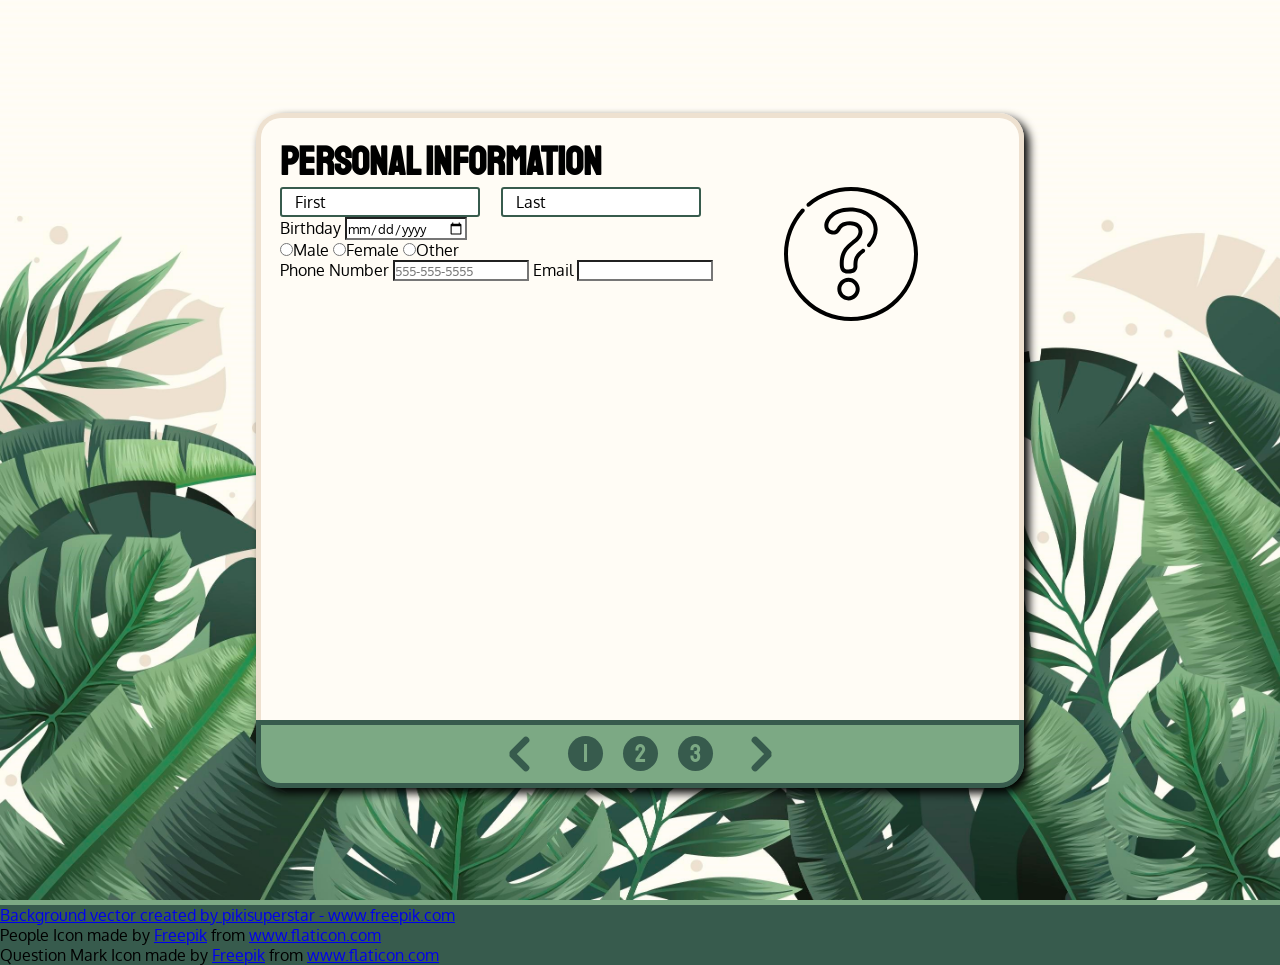
==== index.html @ 253ba391 "Jimmy makes me cry every night" ====
<!DOCTYPE html>
<html lang="en">
    <head>
        <meta charset="UTF-8">
        <meta name="viewport" content="width=device-width, initial-scale=1.0">
        <title>Travel</title>
        <link rel="stylesheet" href="style.css">

        <link rel="preconnect" href="https://fonts.gstatic.com">
        <link href="https://fonts.googleapis.com/css2?family=Staatliches&display=swap" rel="stylesheet">
        <link href="https://fonts.googleapis.com/css2?family=Oxygen&display=swap" rel="stylesheet">
    </head>
    <body>
        <header>
            
        </header>

        <main>
            <article>
                <section class="form">
                    <fieldset class="slide slide1">
                        <legend>Personal Information</legend>
                        <h2>Personal Information</h2>

                        <div class="user-info">
                            <div class="user-info-fillables">
                                <div class="name">
                                    <label for="fname"><input type="text" name="fname" id="fname" class="inputs"><p>First</p></label>
                                    <label for="lname"><input type="text" name="lname" id="lname" class="inputs"><p>Last</p></label>
                                </div>
                                
                                <div class="dob">
                                    <label for="dob">Birthday</label>
                                    <input type="date" name="dob" id="dob">
                                </div>

                                <div class="gender">
                                    <label for="male"><input type="radio" name="gender" id="male">Male</label>
                                    <label for="female"><input type="radio" name="gender" id="female">Female</label>
                                    <label for="other"><input type="radio" name="gender" id="other">Other</label>
                                </div>

                                <div class="contact">
                                    <label for="pnum">Phone Number</label>
                                    <input type="tel" name="pnum" id="pnum" placeholder="555-555-5555">
                                    <label for="email">Email</label>
                                    <input type="email" name="email" id="email">
                                </div>
                            </div>
                            <div class="pi-graphic">
                                <div class="pi-graphic-imgs">
                                    <img src="images/Male-Female.svg" alt="male" class="male">
                                    <img src="images/Male-Female.svg" alt="female" class="female">
                                    <img src="images/question.svg" alt="question" class="other">
                                </div>
                                <div class="pi-graphic-data">
                                    
                                </div>
                            </div>
                        </div>
                    </fieldset>

                    <fieldset class="slide slide2">
                        <legend>Date and City</legend>

                        <h2>Date and City</h2>
                    </fieldset>
                    
                    <fieldset class="slide slide3">
                        <legend>Baggage and Extras</legend>

                        <h2>Baggage and Extras</h2>
                    </fieldset>
                </section>

                <section class="slider-nav">
                    <div class="arrow-left">
                        <div class="arrow arrow-up"></div>
                        <div class="arrow arrow-down"></div>
                    </div>

                    <div class="slider-buttons">
                        <div class="slider-button">
                            <p>1</p>
                        </div>
                        <div class="slider-button">
                            <p>2</p>
                        </div>
                        <div class="slider-button">
                            <p>3</p>
                        </div>
                    </div>

                    <div class="arrow-right">
                        <div class="arrow arrow-up"></div>
                        <div class="arrow arrow-down"></div>
                    </div>
                </section>
            </article>
        </main>

        <footer>
            <div><a href='https://www.freepik.com/vectors/background'>Background vector created by pikisuperstar - www.freepik.com</a></div>
            <div>People Icon made by <a href="https://www.freepik.com" title="Freepik">Freepik</a> from <a href="https://www.flaticon.com/" title="Flaticon">www.flaticon.com</a></div>
            <div>Question Mark Icon made by <a href="https://www.freepik.com" title="Freepik">Freepik</a> from <a href="https://www.flaticon.com/" title="Flaticon">www.flaticon.com</a></div>
        </footer>

        <script src="script.js"></script>
    </body>
</html>
---- style.css ----
*, 
*::before, 
*::after {
    padding: 0;
    margin: 0;
    box-sizing: border-box;
    font-family: 'Oxygen', sans-serif;
}

:root {
    --paste      : #fffcf5;
    --paster     : #eee1d0;
    --light-green: #99c497;
    --green      : #7ca984;
    --dark-green : #375b4d;
    --pink       : #f08b84;
}

fieldset {
    border: none;
}

legend {
    display: none;
}

main {
    background-image: url("images/tropical.jpg");
    min-height: 100vh;
    background-size: cover;
    display: flex;
    justify-content: center;
    align-items: center;
}

article {
    width:  60vw;
    height: 75vh;
    box-shadow: black 5px 5px 10px;
    display: grid;
    grid-template-rows: 90% 10%;
    border-radius: 25px;
}

.form {
    background-color: var(--paste);
    border: solid 5px var(--paster);
    border-bottom: none;
    border-top-left-radius: 25px;
    border-top-right-radius: 25px;
}

.slider-nav {
    display: flex;
    background-color: var(--green);
    border: var(--dark-green) 5px solid;
    border-bottom-left-radius: 25px;
    border-bottom-right-radius: 25px;
    justify-content: center;
    align-items: center;
}

.arrow {
    width: 7px;
    height: 25px;
    background-color: var(--dark-green);
    border-radius: 5px;
}

.arrow-up {
    transform: rotate(45deg);
    margin-bottom: -10px;
}

.arrow-down {
    transform: rotate(-45deg);
    margin-top: -10px;
}

.arrow-left {
    padding: 0 40px;
    transition: padding .5s;
}

.arrow-left:hover {
    padding: 0 50px 0 30px;
}

.arrow-right {
    transform: rotate(180deg);
    padding: 0 40px;
    transition: padding .5s;
}

.arrow-right:hover {
    padding: 0 50px 0 30px;
}

.slider-buttons {
    display: flex;
    gap: 10px;
}

.slider-button {
    display: flex;
    align-items: center;
    justify-content: center;
    width: 45px;
    height: 45px;
}

.slider-button p {
    display: flex;
    align-items: center;
    justify-content: center;
    width: 35px;
    height: 35px;
    background-color: var(--dark-green);
    font-family: 'Staatliches', sans-serif;
    font-size: 25px;
    color: var(--green);
    border-radius: 50%;
    transition: width .5s, height .5s, font-size .5s;
}

.slider-button p:hover {
    width: 45px;
    height: 45px;
    font-size: 30px;
}

.slide {
    width: 100%;
    height: 100%;
    margin-bottom: calc(-75vh * .9 + 3.25vw);
}

.slide h2 {
    font-family: 'Staatliches', sans-serif;
    font-size: 40px;
    color: black;
}

.slide2 {
    display: none;
}

.slide3 {
    display: none;
}

.form {
    padding: 1.5vw;
}

.male {
    object-fit: cover;
    object-position: left;
    width: 9vw;
    height: 25vw;
    display: none;
}

.female {
    object-fit: cover;
    object-position: right;
    width: 10.5vw;
    height: 25vw;
    display: none;
}

.other {
    width: 10.5vw;
}

.user-info {
    display: grid;
    height: calc(100% - 40px);
    grid-template-columns: 70% 30%;
}

.slide1 .name {
    display: flex;
}

.slide1 input {
    background-color: white;
}

.slide1 .name label {
    display: flex;
    align-items: center;
}

.slide1 .name label p {
    margin-left: -190px;
    margin-right: 170px;
    background-color: white;
    transition: transform .5s background .5s;
    padding: 0 5px;
}

.slide1 input[type=text] {
    border: solid 2px var(--dark-green);
    width: 200px;
    height: 30px;
    border-radius: 3px;
    padding: 10px;
}   

footer {
    background-color: var(--dark-green);
    border-top: 5px solid var(--green);
}
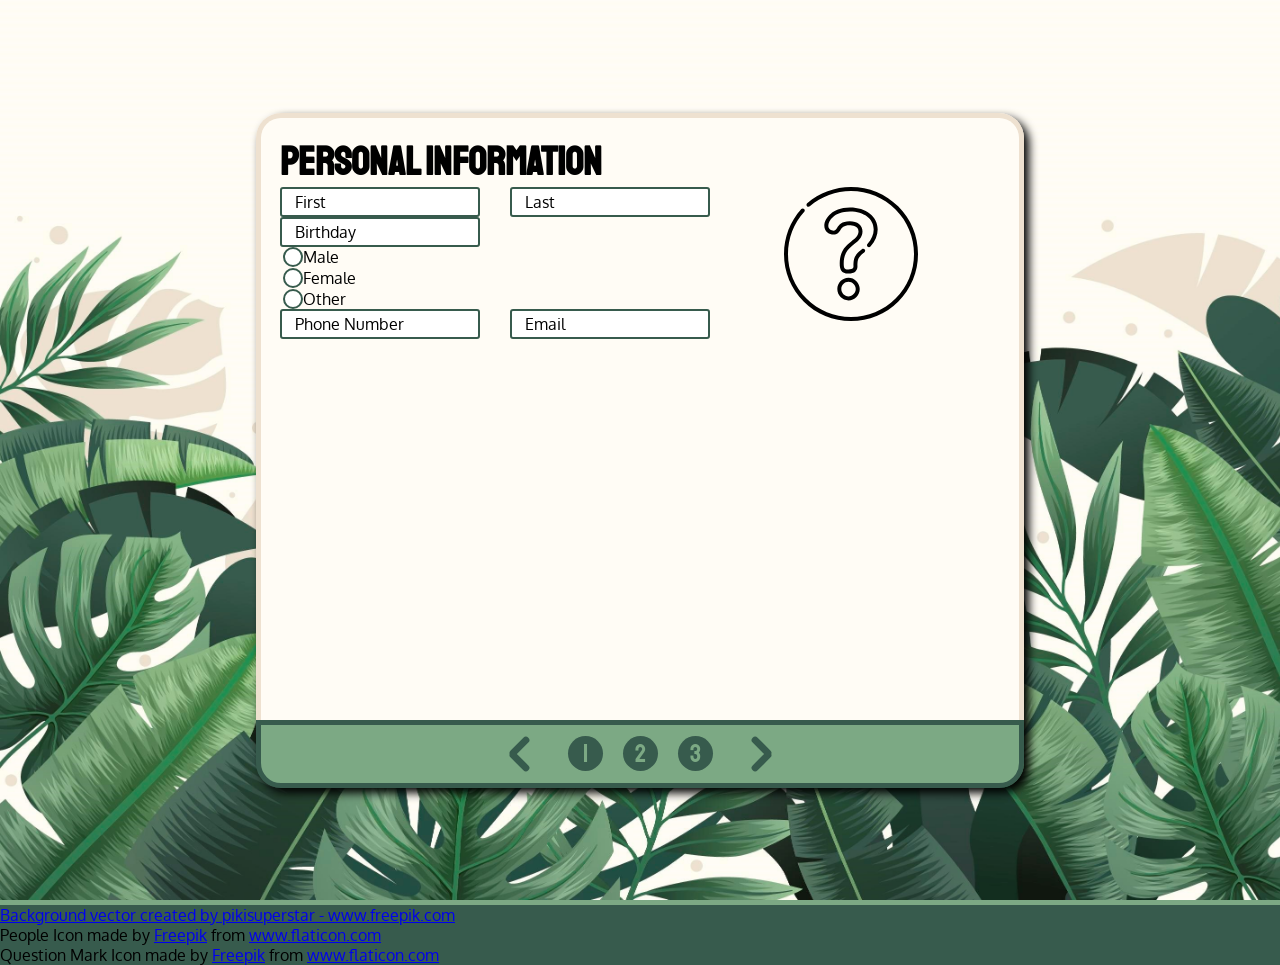
==== commit 18d5f239: "Mr. Peck" ====
--- a/index.html
+++ b/index.html
@@ -25,26 +25,41 @@
                         <div class="user-info">
                             <div class="user-info-fillables">
                                 <div class="name">
-                                    <label for="fname"><input type="text" name="fname" id="fname" class="inputs"><p>First</p></label>
-                                    <label for="lname"><input type="text" name="lname" id="lname" class="inputs"><p>Last</p></label>
+                                    <label for="fname"><input type="text" name="fname" id="fname" class="inputs"><span class="please-work"><p>First</p></span></label>
+                                    <label for="lname"><input type="text" name="lname" id="lname" class="inputs"><span class="please-work"><p>Last</p></span></label>
                                 </div>
                                 
                                 <div class="dob">
-                                    <label for="dob">Birthday</label>
-                                    <input type="date" name="dob" id="dob">
+                                    <label for="dob"><input type="text" name="dob" id="dob" class="inputs"><span class="please-work"><p>Birthday</p></span></label>
                                 </div>
 
                                 <div class="gender">
-                                    <label for="male"><input type="radio" name="gender" id="male">Male</label>
-                                    <label for="female"><input type="radio" name="gender" id="female">Female</label>
-                                    <label for="other"><input type="radio" name="gender" id="other">Other</label>
+                                    <label for="male">
+                                        <input type="radio" name="gender" id="male">
+                                        <div class="radio-button-container">
+                                            <div class="radio-button"></div>
+                                        </div>
+                                        Male
+                                    </label>
+                                    <label for="female">
+                                        <input type="radio" name="gender" id="female">
+                                        <div class="radio-button-container">
+                                            <div class="radio-button"></div>
+                                        </div>
+                                        Female
+                                    </label>
+                                    <label for="other">
+                                        <input type="radio" name="gender" id="other">
+                                        <div class="radio-button-container">
+                                            <div class="radio-button"></div>
+                                        </div>
+                                        Other
+                                    </label>
                                 </div>
 
                                 <div class="contact">
-                                    <label for="pnum">Phone Number</label>
-                                    <input type="tel" name="pnum" id="pnum" placeholder="555-555-5555">
-                                    <label for="email">Email</label>
-                                    <input type="email" name="email" id="email">
+                                    <label for="pnum"><input type="tel" name="pnum" id="pnum" class="inputs"><span class="please-work"><p>Phone Number</p></span></label>
+                                    <label for="email"><input type="email" name="email" id="email" class="inputs"><span class="please-work"><p>Email</p></span></label>
                                 </div>
                             </div>
                             <div class="pi-graphic">
--- a/style.css
+++ b/style.css
@@ -22,6 +22,11 @@
 
 legend {
     display: none;
+}
+
+input[type="radio"] {
+    visibility: hidden;
+    margin-right: -10px;
 }
 
 main {
@@ -179,28 +184,52 @@
     grid-template-columns: 70% 30%;
 }
 
-.slide1 .name {
-    display: flex;
+.slide1 .name, .slide1 .contact {
+    display: flex;
+    gap: 30px;
 }
 
 .slide1 input {
     background-color: white;
 }
 
-.slide1 .name label {
-    display: flex;
-    align-items: center;
-}
-
-.slide1 .name label p {
+.slide1 input[type="text"] {
+    transition: border-color .5s;
+}
+
+.slide1 input[type="text"], 
+.slide1 input[type="email"], 
+.slide1 input[type="tel"],
+.slide1 input[type="date"] {
+    border-color: var(--dark-green);
+    outline: none;
+}
+
+.slide1 input[type="text"]:focus, 
+.slide1 input[type="email"]:focus, 
+.slide1 input[type="tel"]:focus,
+.slide1 input[type="date"]:focus {
+    border-color: var(--pink);
+}
+
+.slide1 label {
+    display: flex;
+    align-items: center;
+}
+
+.please-work {
+    display: flex;
+}
+
+.slide1 label p {
+    display: flex;
     margin-left: -190px;
-    margin-right: 170px;
     background-color: white;
     transition: transform .5s background .5s;
     padding: 0 5px;
 }
 
-.slide1 input[type=text] {
+.slide1 .inputs {
     border: solid 2px var(--dark-green);
     width: 200px;
     height: 30px;
@@ -208,6 +237,45 @@
     padding: 10px;
 }   
 
+.slide1 .radio-button-container {
+    width: 20px;
+    height: 20px;
+    border-radius: 50%;
+    border: solid 2px var(--dark-green);
+    background-color: white;
+    display: flex;
+    justify-content: center;
+    align-items: center;
+    transition: border-color .5s;
+}
+
+.slide1 .radio-button-container:hover {
+    border-color: var(--pink);
+}
+
+.slide1 input[type=radio]:checked ~ .radio-button-container .radio-button {
+    width: 10px;
+    height: 10px;
+}
+
+.slide1 input[type=radio]:checked ~ .radio-button-container {
+    border-color: var(--pink);
+}
+
+.slide1 .radio-button {
+    width: 0px;
+    height: 0px;
+    background-color: var(--pink);
+    border-radius: 50%;
+    transition: width .25s, height .25s;
+}
+
+.gender {
+    display: flex;
+    flex-direction: column;
+    gap: 1px;
+}
+
 footer {
     background-color: var(--dark-green);
     border-top: 5px solid var(--green);
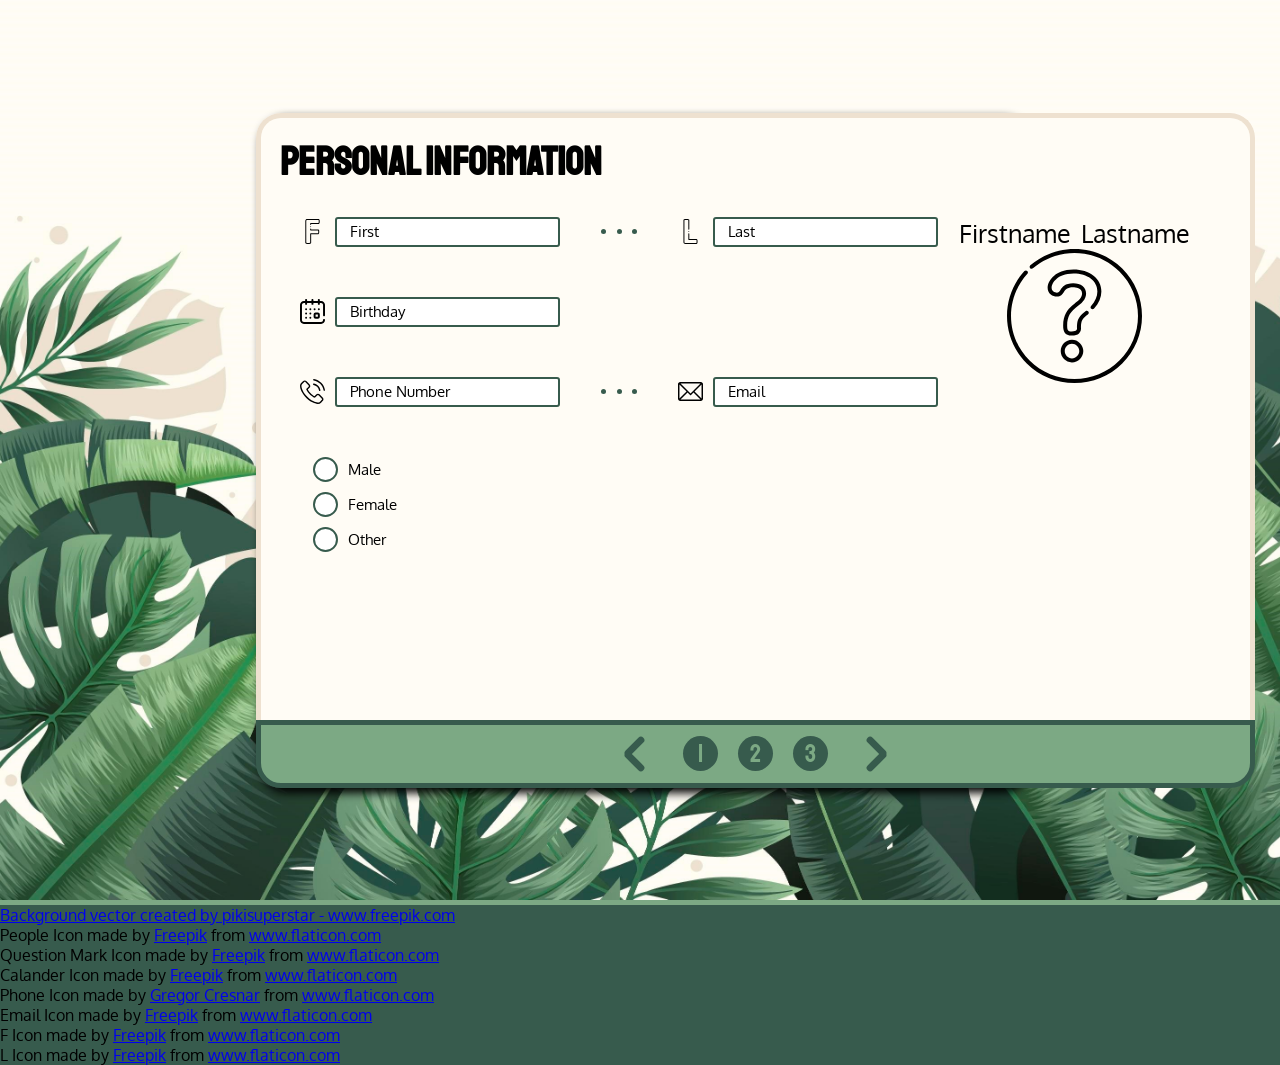
==== commit bada7eab: "Finsihed the first slide" ====
--- a/index.html
+++ b/index.html
@@ -25,12 +25,43 @@
                         <div class="user-info">
                             <div class="user-info-fillables">
                                 <div class="name">
-                                    <label for="fname"><input type="text" name="fname" id="fname" class="inputs"><span class="please-work"><p>First</p></span></label>
-                                    <label for="lname"><input type="text" name="lname" id="lname" class="inputs"><span class="please-work"><p>Last</p></span></label>
+                                    <div class="fname">
+                                        <img src="images/f.svg" alt="F">
+                                        <label for="fname"><input type="text" name="fname" id="fname" class="inputs"><span class="please-work"><p>First</p></span></label>
+                                    </div>
+                                    <div class="dot-container">
+                                        <div class="dot"></div>
+                                        <div class="dot"></div>
+                                        <div class="dot"></div>
+                                    </div>
+                                    <div class="lname">
+                                        <img src="images/l.svg" alt="L">
+                                        <label for="lname"><input type="text" name="lname" id="lname" class="inputs"><span class="please-work"><p>Last</p></span></label>
+                                    </div>
                                 </div>
-                                
+
                                 <div class="dob">
-                                    <label for="dob"><input type="text" name="dob" id="dob" class="inputs"><span class="please-work"><p>Birthday</p></span></label>
+                                    <img src="images/calendar.svg" alt="calander">
+                                    <label for="dob">
+                                        <input type="text" name="dob" id="dob" class="inputs">
+                                        <span class="please-work"><p>Birthday</p></span>
+                                    </label>
+                                </div>
+
+                                <div class="contact">
+                                    <div class="pnum">
+                                        <img src="images/phone-call.svg" alt="phone">
+                                        <label for="pnum"><input type="tel" name="pnum" id="pnum" class="inputs"><span class="please-work"><p>Phone Number</p></span></label>
+                                    </div>
+                                    <div class="dot-container">
+                                        <div class="dot"></div>
+                                        <div class="dot"></div>
+                                        <div class="dot"></div>
+                                    </div>
+                                    <div class="email">
+                                        <img src="images/email.svg" alt="email">
+                                        <label for="email"><input type="email" name="email" id="email" class="inputs"><span class="please-work"><p>Email</p></span></label>
+                                    </div>
                                 </div>
 
                                 <div class="gender">
@@ -56,20 +87,16 @@
                                         Other
                                     </label>
                                 </div>
-
-                                <div class="contact">
-                                    <label for="pnum"><input type="tel" name="pnum" id="pnum" class="inputs"><span class="please-work"><p>Phone Number</p></span></label>
-                                    <label for="email"><input type="email" name="email" id="email" class="inputs"><span class="please-work"><p>Email</p></span></label>
-                                </div>
                             </div>
                             <div class="pi-graphic">
+                                <div class="pi-graphic-data">
+                                    <p id="pi-graphic-fname">Firstname</p>
+                                    <p id="pi-graphic-lname">Lastname</p>
+                                </div>
                                 <div class="pi-graphic-imgs">
-                                    <img src="images/Male-Female.svg" alt="male" class="male">
-                                    <img src="images/Male-Female.svg" alt="female" class="female">
-                                    <img src="images/question.svg" alt="question" class="other">
-                                </div>
-                                <div class="pi-graphic-data">
-                                    
+                                    <img src="images/Male-Female.svg" alt="male" class="male" id="imgMale">
+                                    <img src="images/Male-Female.svg" alt="female" class="female" id="imgFemale">
+                                    <img src="images/question.svg" alt="question" class="other" id="imgOther">
                                 </div>
                             </div>
                         </div>
@@ -118,6 +145,11 @@
             <div><a href='https://www.freepik.com/vectors/background'>Background vector created by pikisuperstar - www.freepik.com</a></div>
             <div>People Icon made by <a href="https://www.freepik.com" title="Freepik">Freepik</a> from <a href="https://www.flaticon.com/" title="Flaticon">www.flaticon.com</a></div>
             <div>Question Mark Icon made by <a href="https://www.freepik.com" title="Freepik">Freepik</a> from <a href="https://www.flaticon.com/" title="Flaticon">www.flaticon.com</a></div>
+            <div>Calander Icon made by <a href="https://www.freepik.com" title="Freepik">Freepik</a> from <a href="https://www.flaticon.com/" title="Flaticon">www.flaticon.com</a></div>
+            <div>Phone Icon made by <a href="https://www.flaticon.com/authors/gregor-cresnar" title="Gregor Cresnar">Gregor Cresnar</a> from <a href="https://www.flaticon.com/" title="Flaticon">www.flaticon.com</a></div>
+            <div>Email Icon made by <a href="https://www.freepik.com" title="Freepik">Freepik</a> from <a href="https://www.flaticon.com/" title="Flaticon">www.flaticon.com</a></div>
+            <div>F Icon made by <a href="https://www.freepik.com" title="Freepik">Freepik</a> from <a href="https://www.flaticon.com/" title="Flaticon">www.flaticon.com</a></div>
+            <div>L Icon made by <a href="https://www.freepik.com" title="Freepik">Freepik</a> from <a href="https://www.flaticon.com/" title="Flaticon">www.flaticon.com</a></div>
         </footer>
 
         <script src="script.js"></script>
--- a/style.css
+++ b/style.css
@@ -191,6 +191,7 @@
 
 .slide1 input {
     background-color: white;
+    font-size: 15px;
 }
 
 .slide1 input[type="text"] {
@@ -223,23 +224,24 @@
 
 .slide1 label p {
     display: flex;
-    margin-left: -190px;
+    margin-left: -215px;
     background-color: white;
     transition: transform .5s background .5s;
     padding: 0 5px;
+    font-size: 15px;
 }
 
 .slide1 .inputs {
     border: solid 2px var(--dark-green);
-    width: 200px;
+    width: 225px;
     height: 30px;
     border-radius: 3px;
     padding: 10px;
 }   
 
 .slide1 .radio-button-container {
-    width: 20px;
-    height: 20px;
+    width: 25px;
+    height: 25px;
     border-radius: 50%;
     border: solid 2px var(--dark-green);
     background-color: white;
@@ -254,8 +256,8 @@
 }
 
 .slide1 input[type=radio]:checked ~ .radio-button-container .radio-button {
-    width: 10px;
-    height: 10px;
+    width: 15px;
+    height: 15px;
 }
 
 .slide1 input[type=radio]:checked ~ .radio-button-container {
@@ -273,8 +275,74 @@
 .gender {
     display: flex;
     flex-direction: column;
-    gap: 1px;
-}
+    gap: 10px;
+}
+
+.gender label {
+    display: flex;
+    gap: 10px;
+    font-size: 15px;
+}
+
+.user-info {
+    padding: 30px 20px;
+}
+
+.user-info-fillables {
+    display: flex;
+    flex-direction: column;
+    gap: 50px;
+}
+
+.dot-container {
+    width: 100px;
+    height: 30px;
+    display: flex;
+    justify-content: space-evenly;
+    align-items: center;
+}
+
+.dot {
+    width: 5px;
+    height: 5px;
+    border-radius: 50%;
+    background-color: var(--dark-green);
+}
+
+.dot {
+    width: 5px;
+    height: 5px;
+    border-radius: 50%;
+}
+
+.dob, .pnum, .email, .fname, .lname {
+    display: flex;
+    gap: 10px;
+    align-items: center;
+}
+
+.dob img, .pnum img, .email img, .fname img, .lname img {
+    width: 25px;
+    height: 25px;
+}
+
+.name input {
+    width: 400px;
+}
+
+.pi-graphic-imgs {
+    display: flex;
+    justify-content: center;
+    align-items: center;
+}
+
+.pi-graphic-data {
+    display: flex;
+    justify-content: center;
+    gap: 10px;
+    font-size: 25px;
+}
+
 
 footer {
     background-color: var(--dark-green);
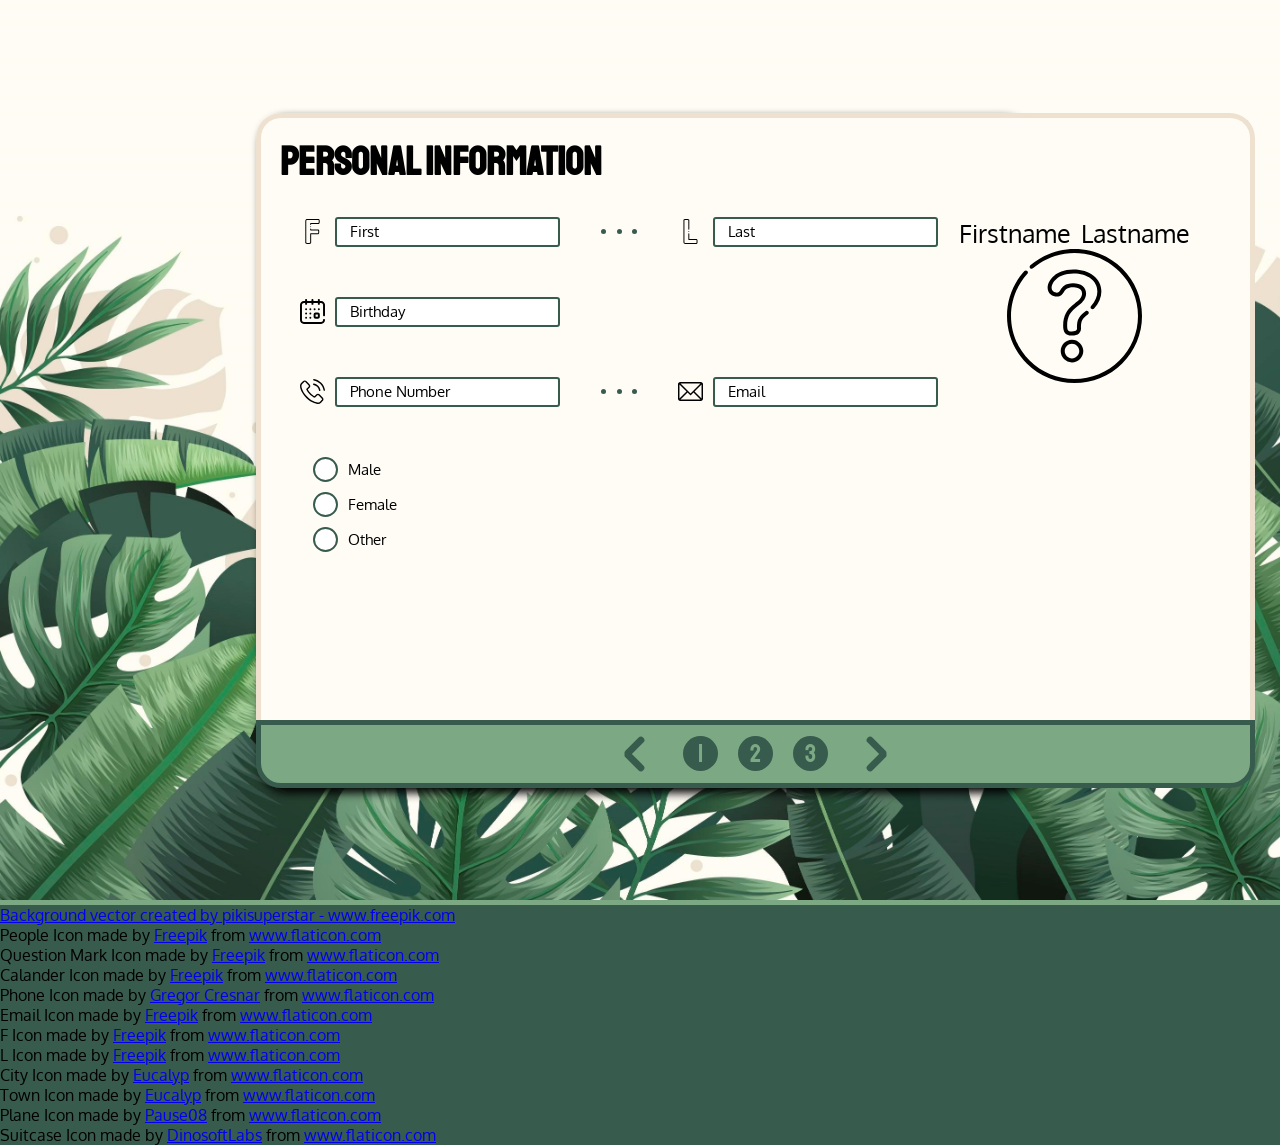
==== commit 6c704856: "Need to save this quick before my internet shuts off again" ====
--- a/index.html
+++ b/index.html
@@ -106,17 +106,120 @@
                         <legend>Date and City</legend>
 
                         <h2>Date and City</h2>
+
+                        <div class="date-and-city">
+                            <div class="date-and-city-info">
+                                <div class="leaving">
+                                    <label for="city-leaving">
+                                        <input type="text" name="city-leaving" id="city-leaving" class="inputs">
+                                        <span class="please-work"><p>City Leaving</p></span>
+                                    </label>
+                                    <label for="date-leaving">
+                                        <input type="text" name="date-leaving" id="date-leaving" class="inputs">
+                                        <span class="please-work"><p>Date Leaving</p></span>
+                                    </label>
+                                </div>
+                                <div class="dot-container">
+                                    <div class="dot"></div>
+                                    <div class="dot"></div>
+                                    <div class="dot"></div>
+                                </div>
+                                <div class="returning">
+                                    <label for="city-going">
+                                        <input type="text" name="city-going" id="city-going" class="inputs">
+                                        <span class="please-work"><p>City Going</p></span>
+                                    </label>
+                                    <label for="date-returning">
+                                        <input type="text" name="date-returning" id="date-returning" class="inputs">
+                                        <span class="please-work"><p>Date Returning</p></span>
+                                    </label>
+                                </div>
+                            </div>
+                            <div class="date-and-city-graphic">
+                                <img src="images/buildings.svg" alt="City">
+                                <img src="images/airplane.svg" alt="plane">
+                                <img src="images/town.svg" alt="town">
+                            </div>
+                        </div>
+                        
                     </fieldset>
                     
                     <fieldset class="slide slide3">
-                        <legend>Baggage and Extras</legend>
-
-                        <h2>Baggage and Extras</h2>
+                        <legend>Baggage, Food, and Extras</legend>
+
+                        <h2>Baggage, Food, and Extras</h2>
+
+                        <div class="baggage-and-extras">
+                            <div class="side">
+                                <div class="baggage">
+                                    <p>Amount of Bags +20$: </p>
+                                    <div class="number-input">
+                                        <div class="updown down" id="down">-</div>
+                                        <input type="number" name="baggage" id="baggage" value="0">
+                                        <div class="updown up" id="up">+</div>
+                                    </div>
+                                </div>
+                                <div class="hehe">
+                                    <div class="food">
+                                        <label for="chicken">
+                                            <input type="radio" name="food" id="chicken">
+                                            <div class="radio-button-container">
+                                                <div class="radio-button"></div>
+                                            </div>
+                                            Chicken
+                                        </label>
+                                        <label for="fish">
+                                            <input type="radio" name="food" id="fish">
+                                            <div class="radio-button-container">
+                                                <div class="radio-button"></div>
+                                            </div>
+                                            Fish
+                                        </label>
+                                        <label for="vegetarian">
+                                            <input type="radio" name="food" id="vegetarian">
+                                            <div class="radio-button-container">
+                                                <div class="radio-button"></div>
+                                            </div>
+                                            Vegetarian
+                                        </label>
+                                    </div>
+                                    <div class="extras">
+                                        <label for="exLegroom">
+                                            <input type="checkbox" name="exLegroom" id="exLegroom">
+                                            <div class="check">
+                                                <div class="short"></div>
+                                                <div class="long"></div>
+                                            </div>
+                                            Extra Legroom +10$
+                                        </label>
+                                        <label for="window-seat">
+                                            <input type="checkbox" name="window-seat" id="window-seat">
+                                            <div class="check">
+                                                <div class="short"></div>
+                                                <div class="long"></div>
+                                            </div>
+                                            Window Seat +10$
+                                        </label>
+                                        <label for="headphones">
+                                            <input type="checkbox" name="headphones" id="headphones">
+                                            <div class="check">
+                                                <div class="short"></div>
+                                                <div class="long"></div>
+                                            </div>
+                                            Headphones +10$
+                                        </label>
+                                    </div>
+                                </div>
+                            </div>
+                            <div class="not-side">
+                                <p>Append</p>
+                            </div>
+                        </div>
                     </fieldset>
                 </section>
 
                 <section class="slider-nav">
-                    <div class="arrow-left">
+                    <div class="arrow-left" id="arrow-left">
                         <div class="arrow arrow-up"></div>
                         <div class="arrow arrow-down"></div>
                     </div>
@@ -133,7 +236,7 @@
                         </div>
                     </div>
 
-                    <div class="arrow-right">
+                    <div class="arrow-right" id="arrow-right">
                         <div class="arrow arrow-up"></div>
                         <div class="arrow arrow-down"></div>
                     </div>
@@ -150,6 +253,10 @@
             <div>Email Icon made by <a href="https://www.freepik.com" title="Freepik">Freepik</a> from <a href="https://www.flaticon.com/" title="Flaticon">www.flaticon.com</a></div>
             <div>F Icon made by <a href="https://www.freepik.com" title="Freepik">Freepik</a> from <a href="https://www.flaticon.com/" title="Flaticon">www.flaticon.com</a></div>
             <div>L Icon made by <a href="https://www.freepik.com" title="Freepik">Freepik</a> from <a href="https://www.flaticon.com/" title="Flaticon">www.flaticon.com</a></div>
+            <div>City Icon made by <a href="https://www.flaticon.com/authors/eucalyp" title="Eucalyp">Eucalyp</a> from <a href="https://www.flaticon.com/" title="Flaticon">www.flaticon.com</a></div>
+            <div>Town Icon made by <a href="https://www.flaticon.com/authors/eucalyp" title="Eucalyp">Eucalyp</a> from <a href="https://www.flaticon.com/" title="Flaticon">www.flaticon.com</a></div>
+            <div>Plane Icon made by <a href="https://www.flaticon.com/authors/pause08" title="Pause08">Pause08</a> from <a href="https://www.flaticon.com/" title="Flaticon">www.flaticon.com</a></div>
+            <div>Suitcase Icon made by <a href="https://www.flaticon.com/authors/dinosoftlabs" title="DinosoftLabs">DinosoftLabs</a> from <a href="https://www.flaticon.com/" title="Flaticon">www.flaticon.com</a></div>
         </footer>
 
         <script src="script.js"></script>
--- a/style.css
+++ b/style.css
@@ -24,7 +24,7 @@
     display: none;
 }
 
-input[type="radio"] {
+input[type="radio"], input[type="checkbox"] {
     visibility: hidden;
     margin-right: -10px;
 }
@@ -146,14 +146,6 @@
     color: black;
 }
 
-.slide2 {
-    display: none;
-}
-
-.slide3 {
-    display: none;
-}
-
 .form {
     padding: 1.5vw;
 }
@@ -184,36 +176,36 @@
     grid-template-columns: 70% 30%;
 }
 
-.slide1 .name, .slide1 .contact {
+.name, .slide1 .contact {
     display: flex;
     gap: 30px;
 }
 
-.slide1 input {
+input {
     background-color: white;
     font-size: 15px;
 }
 
-.slide1 input[type="text"] {
+input[type="text"] {
     transition: border-color .5s;
 }
 
-.slide1 input[type="text"], 
-.slide1 input[type="email"], 
-.slide1 input[type="tel"],
-.slide1 input[type="date"] {
+input[type="text"], 
+input[type="email"], 
+input[type="tel"],
+input[type="date"] {
     border-color: var(--dark-green);
     outline: none;
 }
 
-.slide1 input[type="text"]:focus, 
-.slide1 input[type="email"]:focus, 
-.slide1 input[type="tel"]:focus,
-.slide1 input[type="date"]:focus {
-    border-color: var(--pink);
-}
-
-.slide1 label {
+input[type="text"]:focus, 
+input[type="email"]:focus, 
+input[type="tel"]:focus,
+input[type="date"]:focus {
+    border-color: var(--pink);
+}
+
+label {
     display: flex;
     align-items: center;
 }
@@ -222,7 +214,7 @@
     display: flex;
 }
 
-.slide1 label p {
+label p {
     display: flex;
     margin-left: -215px;
     background-color: white;
@@ -239,7 +231,15 @@
     padding: 10px;
 }   
 
-.slide1 .radio-button-container {
+.slide2 .inputs {
+    border: solid 2px var(--dark-green);
+    width: 225px;
+    height: 30px;
+    border-radius: 3px;
+    padding: 10px;
+}   
+
+.radio-button-container {
     width: 25px;
     height: 25px;
     border-radius: 50%;
@@ -251,20 +251,20 @@
     transition: border-color .5s;
 }
 
-.slide1 .radio-button-container:hover {
-    border-color: var(--pink);
-}
-
-.slide1 input[type=radio]:checked ~ .radio-button-container .radio-button {
+.radio-button-container:hover {
+    border-color: var(--pink);
+}
+
+input[type=radio]:checked ~ .radio-button-container .radio-button {
     width: 15px;
     height: 15px;
 }
 
-.slide1 input[type=radio]:checked ~ .radio-button-container {
-    border-color: var(--pink);
-}
-
-.slide1 .radio-button {
+input[type=radio]:checked ~ .radio-button-container {
+    border-color: var(--pink);
+}
+
+.radio-button {
     width: 0px;
     height: 0px;
     background-color: var(--pink);
@@ -343,6 +343,166 @@
     font-size: 25px;
 }
 
+.slide2 {
+    height: 100%;
+    display: grid;
+    grid-template-rows: 100px 200px;
+}
+
+.date-and-city {
+    padding: 30px 20px;
+}
+
+.date-and-city-graphic {
+    display: flex;
+    justify-content: space-between;
+}
+
+.date-and-city-graphic img {
+    width: 200px;
+    height: 200px;
+}
+
+.date-and-city-graphic img:nth-of-type(2) {
+    width: 150px;
+    height: 150px;
+    transform: rotate(-15deg);
+}
+
+.date-and-city-info {
+    height: 250px;
+    display: flex;
+    justify-content: space-evenly;
+    align-items: center;
+}
+
+.returning, .leaving {
+    display: flex;
+    flex-direction: column;
+    gap: 20px;
+}
+
+input[type="number"]::-webkit-inner-spin-button,
+input[type="number"]::-webkit-outer-spin-button {
+    appearance: none;
+    -webkit-appearance: none;
+}
+
+.radio-button-container:hover {
+    border-color: var(--pink);
+}
+
+input[type="checkbox"]:checked ~ .check * {
+    opacity: 1;
+}
+
+input[type="checkbox"]:checked ~ .check {
+    border-color: var(--pink);
+}
+
+input[type="checkbox"]:hover ~ .check {
+    border-color: var(--pink);
+}
+
+.check {
+    width: 25px;
+    height: 25px;
+    background-color: white;
+    border: solid var(--dark-green) 2px;
+    transition: border-color .25s;
+    display: flex;
+    justify-content: center;
+    align-items: center;
+}
+
+.short {
+    width: 5px;
+    height: 8px;
+    background-color: var(--pink);
+    opacity: 0;
+    transition: opacity .25s;
+    transform: rotate(-45deg) translate(-2px, 0);
+    margin-left: -2px;
+    border-radius: 2.5px;
+}
+
+.long {
+    width: 5px;
+    height: 17px;
+    background-color: var(--pink);
+    opacity: 0;
+    transition: opacity .25s;
+    transform: rotate(45deg);
+    border-radius: 2.5px;
+}
+
+.number-input, .baggage {
+    display: flex;
+    align-items: center;
+}
+
+.baggage {
+    display: flex;
+    gap: 20px;
+}
+
+.updown {
+    width: 25px;
+    height: 25px;
+    display: flex;
+    justify-content: center;
+    align-items: center;
+    background-color: white;
+    border: var(--dark-green) solid 2px;
+    user-select: none;
+}
+
+.up {
+    border-left: none;
+}
+
+.up:active {
+    border-color: var(--pink);
+    color: var(--pink);
+}
+
+.down {
+    border-right: none;
+}
+
+.down:active {
+    border-color: var(--pink);
+    color: var(--pink);
+}
+
+input[type="number"] {
+    width: 100px;
+    text-align: center;
+    outline: none;
+    height: 25px;
+}
+
+.food, .extras {
+    display: flex;
+    flex-direction: column;
+    gap: 10px;
+}
+
+.hehe {
+    display: flex;
+    gap: 40px;
+}
+
+.hehe label {
+    display: flex;
+    gap: 10px;
+}
+
+.side {
+    display: flex;
+    flex-direction: column;
+    gap: 20px;
+}
 
 footer {
     background-color: var(--dark-green);
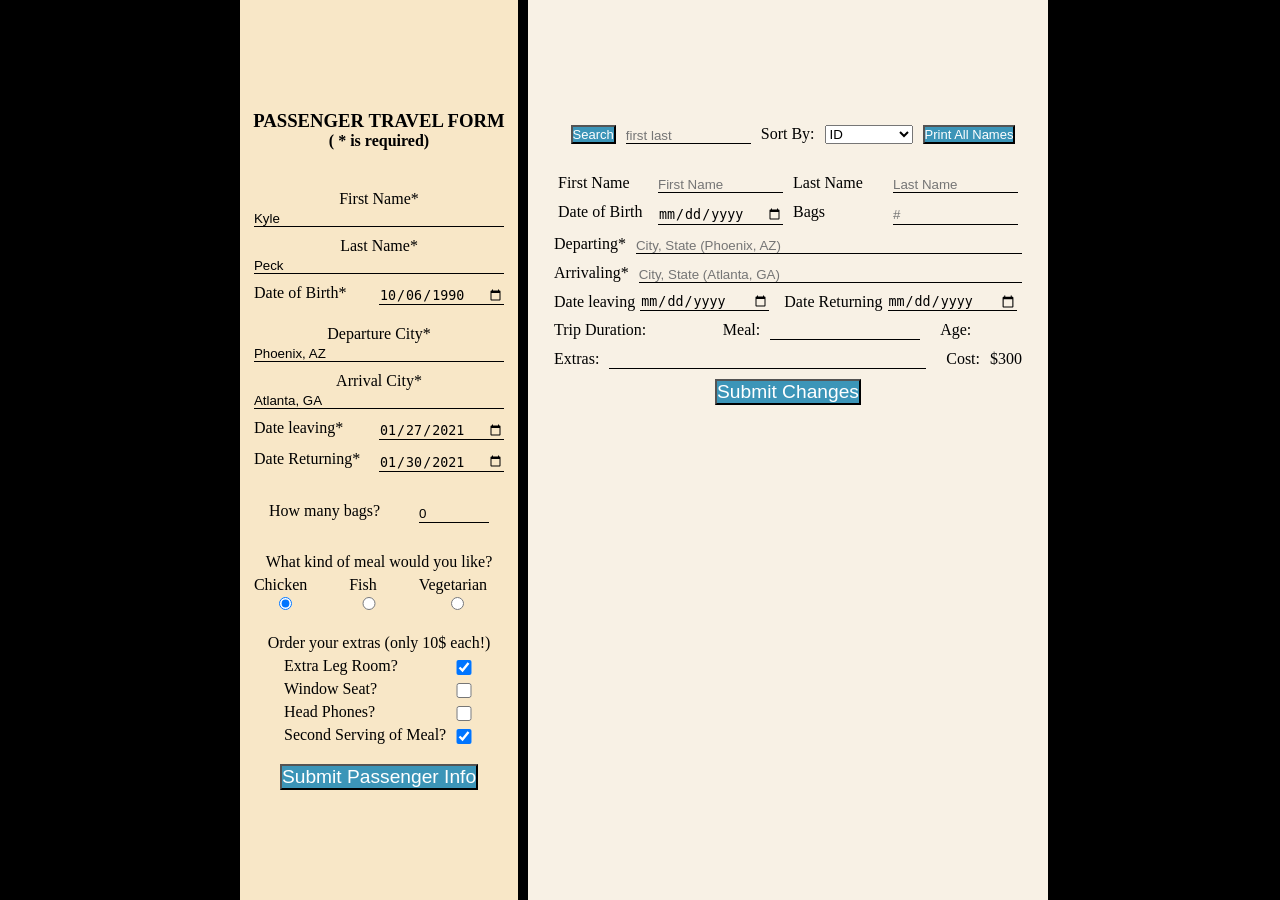
==== commit 91baa39d: ">:(" ====
--- a/index.html
+++ b/index.html
@@ -1,264 +1,148 @@
 <!DOCTYPE html>
 <html lang="en">
-    <head>
-        <meta charset="UTF-8">
-        <meta name="viewport" content="width=device-width, initial-scale=1.0">
-        <title>Travel</title>
-        <link rel="stylesheet" href="style.css">
+ 
+<head>
+    <meta charset="UTF-8">
+    <meta name="viewport" content="width=device-width, initial-scale=1.0">
+    <title>Document</title>
+    <link rel="stylesheet" href="style.css">
+</head>
+ 
+<body>
+    <div class="first-col">
+        <h3>PASSENGER TRAVEL FORM</h3>
+        <h4>( * is required)</h4>
+        <label for="firstName">First Name*</label>
+        <input type="text" value="Kyle" id="firstName" placeholder="First Name">
+        <label for="lastName">Last Name*</label>
+        <input type="text" value="Peck" id="lastName" placeholder="Last Name">
+        <div class="col">
+            <label for="DoB">Date of Birth*</label>
+            <input type="date" value="1990-10-06" id="DoB" placeholder="MM/DD/YYYY" class="space">
+        </div>
+        <label for="departing">Departure City*</label>
+        <input type="text" value="Phoenix, AZ" id="departing" placeholder="City, State (Phoenix, AZ)">
+        <label for="arriving">Arrival City*</label>
+        <input type="text" value="Atlanta, GA" id="arriving" placeholder="City, State (Atlanta, GA)">
+        <div class="col">
+            <label for="leaveDate">Date leaving*</label>
+            <input type="date" value="2021-01-27" name="leaveDate" id="leaveDate" placeholder="MM/DD/YYYY">
+        </div>
+        <div class="col space">
+            <label for="returnDate">Date Returning*</label>
+            <input type="date" value="2021-01-30" name="returnDate" id="returnDate" placeholder="MM/DD/YYYY">
+        </div>
+        <div class="col space">
+            <label for="bags" class="bags">How many bags?</label>
+            <input type="text" class="bags" name="bags" id="bags" placeholder="#" value="0">
+        </div>
+        <label for="meal" class="lessspace">What kind of meal would you like?</label>
+        <div class="col space">
+            <div class="meals">
+                <div>
+                    <label for="chick">Chicken</label>
+                    <input checked type="radio" name="meal" id="chick" value="chicken">
+                </div>
+                <div>
+                    <label for="fish">Fish</label>
+                    <input type="radio" name="meal" id="fish" value="fish">
+                </div>
+                <div>
+                    <label for="veg">Vegetarian</label>
+                    <input type="radio" name="meal" id="veg" value="veggie">
+                </div>
+            </div>
+        </div>
+        <label for="extra" class="lessspace">Order your extras (only 10$ each!)</label>
+        <div class="col extras lessspace">
+            <label for="legroom">Extra Leg Room?</label>
+            <input checked type="checkbox" name="extra" id="legroom" value="legroom">
+        </div>
+        <div class="col extras lessspace">
+            <label for="window">Window Seat?</label>
+            <input type="checkbox" name="extra" id="window" value="window">
+        </div>
+        <div class="col extras lessspace">
+            <label for="headphones">Head Phones?</label>
+            <input type="checkbox" name="extra" id="headphones" value="headphones">
+        </div>
+        <div class="col extras space">
+            <label for="moreFood">Second Serving of Meal?</label>
+            <input checked type="checkbox" name="extra" id="moreFood" value="food">
+        </div>
+ 
+        <button id="submit">Submit Passenger Info</button>
+ 
+    </div>
+    <!-- ~~~~~~~~~~~~~~~~~~~~~~~~~~~~~~~~~~~~~~~~~~~~~~~~~~~~~~~~~~~~~~~~~~ -->
+    <!-- ~~~~~~~~~~~~~~~~~~~~~~~~~~~~~~~~~~~~~~~~~~~~~~~~~~~~~~~~~~~~~~~~~~ -->
+    <!-- ~~~~~~~~~~~~~~~~~~~~~~~~~~~~~~~~~~~~~~~~~~~~~~~~~~~~~~~~~~~~~~~~~~ -->
+    <!-- ~~~~~~~~~~~~~~~~~~~~~~~~~~~~~~~~~~~~~~~~~~~~~~~~~~~~~~~~~~~~~~~~~~ -->
+ 
+    <div class="second-col">
+        <div class="col space">
+            <button id="print" onclick="search()">Search</button>
+            <input id="search" style="margin-left: 10px;" type="text" placeholder="first last">
+            <p style="margin-left: 10px;">Sort By:</p>
+            <select style="margin-left: 10px;" name="users" id="dropDown">
+                <option value="id">ID</option>
+                <option value="firstName">First Name</option>
+                <option value="lastName">Last Name</option>
+            </select>
+            <button onclick="print()" id="print">Print All Names</button>
+        </div>
+        <div class="col">
+            <label for="firstName">First Name</label>
+            <input type="text" id="outfirstName" placeholder="First Name">
+            <label for="lastName" style="margin-left: 10px;">Last Name</label>
+            <input type="text" id="outlastName" placeholder="Last Name">
+        </div>
+        <div class="col">
+            <label for="DoB">Date of Birth</label>
+            <input type="date" id="outDoB" placeholder="MM/DD/YYYY">
+            <label for="bags" class="bags" style="margin-left: 10px">Bags</label>
+            <input type="text" class="bags" name="bags" id="outbags" placeholder="#">
+        </div>
+        <div class="row">
+            <label for="departing">Departing*</label>
+            <input style="margin-left: 10px" type="text" id="outdeparting" placeholder="City, State (Phoenix, AZ)">
+        </div>
+        <div class="row">
+            <label for="arriving">Arrivaling*</label>
+            <input style="margin-left: 10px" type="text" id="outarriving" placeholder="City, State (Atlanta, GA)">
+        </div>
+        <div class="row">
+            <label for="leaveDate">Date leaving</label>
+            <input type="date" name="leaveDate" id="outleaveDate" placeholder="MM/DD/YYYY">
+            <label for="returnDate" style="margin-left: 10px">Date Returning</label>
+            <input type="date" name="returnDate" id="outreturnDate" placeholder="MM/DD/YYYY">
+        </div>
+        <div class="row" style="margin-top: 10px;">
+            <p style="margin-right: 10px; width: 120px;">Trip Duration:</p>
+            <p style="width:75px;" id="outdurration" type="text">
+            <p>Meal:</p>
+            <input style="width: 150px;" id="outmeal" type="text">
+            <p style="margin-left: 20px; margin-right: 10px;">Age:</p>
+            <p style="width: 50px;" id="outage" type="text">
+        </div>
+        <div class="row">
+            <p>Extras:</p>
+            <input id="outextras" type="text">
+            <p style="margin-left: 20px;">Cost:</p>
+            <p id="outcost" style="margin-left: 10px;">$300</p>
+        </div>
+        <button onclick="updateList()">Submit Changes</button>
+        <div id="success"></div>
+        <div id="names">
+            
+        </div>
+ 
+    </div>
+ 
+    <script src="https://code.jquery.com/jquery-3.6.0.js" integrity="sha256-H+K7U5CnXl1h5ywQfKtSj8PCmoN9aaq30gDh27Xc0jk=" crossorigin="anonymous"></script>
+    <script src="list.js"></script>
+</body>
+ 
+</html>
+ 
 
-        <link rel="preconnect" href="https://fonts.gstatic.com">
-        <link href="https://fonts.googleapis.com/css2?family=Staatliches&display=swap" rel="stylesheet">
-        <link href="https://fonts.googleapis.com/css2?family=Oxygen&display=swap" rel="stylesheet">
-    </head>
-    <body>
-        <header>
-            
-        </header>
-
-        <main>
-            <article>
-                <section class="form">
-                    <fieldset class="slide slide1">
-                        <legend>Personal Information</legend>
-                        <h2>Personal Information</h2>
-
-                        <div class="user-info">
-                            <div class="user-info-fillables">
-                                <div class="name">
-                                    <div class="fname">
-                                        <img src="images/f.svg" alt="F">
-                                        <label for="fname"><input type="text" name="fname" id="fname" class="inputs"><span class="please-work"><p>First</p></span></label>
-                                    </div>
-                                    <div class="dot-container">
-                                        <div class="dot"></div>
-                                        <div class="dot"></div>
-                                        <div class="dot"></div>
-                                    </div>
-                                    <div class="lname">
-                                        <img src="images/l.svg" alt="L">
-                                        <label for="lname"><input type="text" name="lname" id="lname" class="inputs"><span class="please-work"><p>Last</p></span></label>
-                                    </div>
-                                </div>
-
-                                <div class="dob">
-                                    <img src="images/calendar.svg" alt="calander">
-                                    <label for="dob">
-                                        <input type="text" name="dob" id="dob" class="inputs">
-                                        <span class="please-work"><p>Birthday</p></span>
-                                    </label>
-                                </div>
-
-                                <div class="contact">
-                                    <div class="pnum">
-                                        <img src="images/phone-call.svg" alt="phone">
-                                        <label for="pnum"><input type="tel" name="pnum" id="pnum" class="inputs"><span class="please-work"><p>Phone Number</p></span></label>
-                                    </div>
-                                    <div class="dot-container">
-                                        <div class="dot"></div>
-                                        <div class="dot"></div>
-                                        <div class="dot"></div>
-                                    </div>
-                                    <div class="email">
-                                        <img src="images/email.svg" alt="email">
-                                        <label for="email"><input type="email" name="email" id="email" class="inputs"><span class="please-work"><p>Email</p></span></label>
-                                    </div>
-                                </div>
-
-                                <div class="gender">
-                                    <label for="male">
-                                        <input type="radio" name="gender" id="male">
-                                        <div class="radio-button-container">
-                                            <div class="radio-button"></div>
-                                        </div>
-                                        Male
-                                    </label>
-                                    <label for="female">
-                                        <input type="radio" name="gender" id="female">
-                                        <div class="radio-button-container">
-                                            <div class="radio-button"></div>
-                                        </div>
-                                        Female
-                                    </label>
-                                    <label for="other">
-                                        <input type="radio" name="gender" id="other">
-                                        <div class="radio-button-container">
-                                            <div class="radio-button"></div>
-                                        </div>
-                                        Other
-                                    </label>
-                                </div>
-                            </div>
-                            <div class="pi-graphic">
-                                <div class="pi-graphic-data">
-                                    <p id="pi-graphic-fname">Firstname</p>
-                                    <p id="pi-graphic-lname">Lastname</p>
-                                </div>
-                                <div class="pi-graphic-imgs">
-                                    <img src="images/Male-Female.svg" alt="male" class="male" id="imgMale">
-                                    <img src="images/Male-Female.svg" alt="female" class="female" id="imgFemale">
-                                    <img src="images/question.svg" alt="question" class="other" id="imgOther">
-                                </div>
-                            </div>
-                        </div>
-                    </fieldset>
-
-                    <fieldset class="slide slide2">
-                        <legend>Date and City</legend>
-
-                        <h2>Date and City</h2>
-
-                        <div class="date-and-city">
-                            <div class="date-and-city-info">
-                                <div class="leaving">
-                                    <label for="city-leaving">
-                                        <input type="text" name="city-leaving" id="city-leaving" class="inputs">
-                                        <span class="please-work"><p>City Leaving</p></span>
-                                    </label>
-                                    <label for="date-leaving">
-                                        <input type="text" name="date-leaving" id="date-leaving" class="inputs">
-                                        <span class="please-work"><p>Date Leaving</p></span>
-                                    </label>
-                                </div>
-                                <div class="dot-container">
-                                    <div class="dot"></div>
-                                    <div class="dot"></div>
-                                    <div class="dot"></div>
-                                </div>
-                                <div class="returning">
-                                    <label for="city-going">
-                                        <input type="text" name="city-going" id="city-going" class="inputs">
-                                        <span class="please-work"><p>City Going</p></span>
-                                    </label>
-                                    <label for="date-returning">
-                                        <input type="text" name="date-returning" id="date-returning" class="inputs">
-                                        <span class="please-work"><p>Date Returning</p></span>
-                                    </label>
-                                </div>
-                            </div>
-                            <div class="date-and-city-graphic">
-                                <img src="images/buildings.svg" alt="City">
-                                <img src="images/airplane.svg" alt="plane">
-                                <img src="images/town.svg" alt="town">
-                            </div>
-                        </div>
-                        
-                    </fieldset>
-                    
-                    <fieldset class="slide slide3">
-                        <legend>Baggage, Food, and Extras</legend>
-
-                        <h2>Baggage, Food, and Extras</h2>
-
-                        <div class="baggage-and-extras">
-                            <div class="side">
-                                <div class="baggage">
-                                    <p>Amount of Bags +20$: </p>
-                                    <div class="number-input">
-                                        <div class="updown down" id="down">-</div>
-                                        <input type="number" name="baggage" id="baggage" value="0">
-                                        <div class="updown up" id="up">+</div>
-                                    </div>
-                                </div>
-                                <div class="hehe">
-                                    <div class="food">
-                                        <label for="chicken">
-                                            <input type="radio" name="food" id="chicken">
-                                            <div class="radio-button-container">
-                                                <div class="radio-button"></div>
-                                            </div>
-                                            Chicken
-                                        </label>
-                                        <label for="fish">
-                                            <input type="radio" name="food" id="fish">
-                                            <div class="radio-button-container">
-                                                <div class="radio-button"></div>
-                                            </div>
-                                            Fish
-                                        </label>
-                                        <label for="vegetarian">
-                                            <input type="radio" name="food" id="vegetarian">
-                                            <div class="radio-button-container">
-                                                <div class="radio-button"></div>
-                                            </div>
-                                            Vegetarian
-                                        </label>
-                                    </div>
-                                    <div class="extras">
-                                        <label for="exLegroom">
-                                            <input type="checkbox" name="exLegroom" id="exLegroom">
-                                            <div class="check">
-                                                <div class="short"></div>
-                                                <div class="long"></div>
-                                            </div>
-                                            Extra Legroom +10$
-                                        </label>
-                                        <label for="window-seat">
-                                            <input type="checkbox" name="window-seat" id="window-seat">
-                                            <div class="check">
-                                                <div class="short"></div>
-                                                <div class="long"></div>
-                                            </div>
-                                            Window Seat +10$
-                                        </label>
-                                        <label for="headphones">
-                                            <input type="checkbox" name="headphones" id="headphones">
-                                            <div class="check">
-                                                <div class="short"></div>
-                                                <div class="long"></div>
-                                            </div>
-                                            Headphones +10$
-                                        </label>
-                                    </div>
-                                </div>
-                            </div>
-                            <div class="not-side">
-                                <p>Append</p>
-                            </div>
-                        </div>
-                    </fieldset>
-                </section>
-
-                <section class="slider-nav">
-                    <div class="arrow-left" id="arrow-left">
-                        <div class="arrow arrow-up"></div>
-                        <div class="arrow arrow-down"></div>
-                    </div>
-
-                    <div class="slider-buttons">
-                        <div class="slider-button">
-                            <p>1</p>
-                        </div>
-                        <div class="slider-button">
-                            <p>2</p>
-                        </div>
-                        <div class="slider-button">
-                            <p>3</p>
-                        </div>
-                    </div>
-
-                    <div class="arrow-right" id="arrow-right">
-                        <div class="arrow arrow-up"></div>
-                        <div class="arrow arrow-down"></div>
-                    </div>
-                </section>
-            </article>
-        </main>
-
-        <footer>
-            <div><a href='https://www.freepik.com/vectors/background'>Background vector created by pikisuperstar - www.freepik.com</a></div>
-            <div>People Icon made by <a href="https://www.freepik.com" title="Freepik">Freepik</a> from <a href="https://www.flaticon.com/" title="Flaticon">www.flaticon.com</a></div>
-            <div>Question Mark Icon made by <a href="https://www.freepik.com" title="Freepik">Freepik</a> from <a href="https://www.flaticon.com/" title="Flaticon">www.flaticon.com</a></div>
-            <div>Calander Icon made by <a href="https://www.freepik.com" title="Freepik">Freepik</a> from <a href="https://www.flaticon.com/" title="Flaticon">www.flaticon.com</a></div>
-            <div>Phone Icon made by <a href="https://www.flaticon.com/authors/gregor-cresnar" title="Gregor Cresnar">Gregor Cresnar</a> from <a href="https://www.flaticon.com/" title="Flaticon">www.flaticon.com</a></div>
-            <div>Email Icon made by <a href="https://www.freepik.com" title="Freepik">Freepik</a> from <a href="https://www.flaticon.com/" title="Flaticon">www.flaticon.com</a></div>
-            <div>F Icon made by <a href="https://www.freepik.com" title="Freepik">Freepik</a> from <a href="https://www.flaticon.com/" title="Flaticon">www.flaticon.com</a></div>
-            <div>L Icon made by <a href="https://www.freepik.com" title="Freepik">Freepik</a> from <a href="https://www.flaticon.com/" title="Flaticon">www.flaticon.com</a></div>
-            <div>City Icon made by <a href="https://www.flaticon.com/authors/eucalyp" title="Eucalyp">Eucalyp</a> from <a href="https://www.flaticon.com/" title="Flaticon">www.flaticon.com</a></div>
-            <div>Town Icon made by <a href="https://www.flaticon.com/authors/eucalyp" title="Eucalyp">Eucalyp</a> from <a href="https://www.flaticon.com/" title="Flaticon">www.flaticon.com</a></div>
-            <div>Plane Icon made by <a href="https://www.flaticon.com/authors/pause08" title="Pause08">Pause08</a> from <a href="https://www.flaticon.com/" title="Flaticon">www.flaticon.com</a></div>
-            <div>Suitcase Icon made by <a href="https://www.flaticon.com/authors/dinosoftlabs" title="DinosoftLabs">DinosoftLabs</a> from <a href="https://www.flaticon.com/" title="Flaticon">www.flaticon.com</a></div>
-        </footer>
-
-        <script src="script.js"></script>
-    </body>
-</html>
--- a/style.css
+++ b/style.css
@@ -1,511 +1,176 @@
-*, 
-*::before, 
-*::after {
+*,
+::after,
+::before {
     padding: 0;
     margin: 0;
-    box-sizing: border-box;
-    font-family: 'Oxygen', sans-serif;
 }
 
-:root {
-    --paste      : #fffcf5;
-    --paster     : #eee1d0;
-    --light-green: #99c497;
-    --green      : #7ca984;
-    --dark-green : #375b4d;
-    --pink       : #f08b84;
+html {
+    background-color: black;
+    color: white;
 }
 
-fieldset {
-    border: none;
+body {
+    display: flex;
+    flex-direction: row;
+    width: 800px;
+    justify-content: space-evenly;
+    margin: auto auto;
 }
 
-legend {
-    display: none;
-}
-
-input[type="radio"], input[type="checkbox"] {
-    visibility: hidden;
-    margin-right: -10px;
-}
-
-main {
-    background-image: url("images/tropical.jpg");
+.first-col {
+    background-color: rgb(248, 231, 199);
+    flex: 278px 0 0;
     min-height: 100vh;
-    background-size: cover;
     display: flex;
+    flex-direction: column;
     justify-content: center;
     align-items: center;
 }
 
-article {
-    width:  60vw;
-    height: 75vh;
-    box-shadow: black 5px 5px 10px;
-    display: grid;
-    grid-template-rows: 90% 10%;
-    border-radius: 25px;
+* {
+    color: black;
 }
 
-.form {
-    background-color: var(--paste);
-    border: solid 5px var(--paster);
-    border-bottom: none;
-    border-top-left-radius: 25px;
-    border-top-right-radius: 25px;
+h4 {
+    margin-bottom: 40px;
 }
 
-.slider-nav {
+input {
+    width: 90%;
+    margin-bottom: 10px;
+    border: 0;
+    border-bottom: black solid 1px;
+    background-color: rgba(0, 0, 0, 0%);
+    margin-top: 3px;
+}
+
+.second-col {
+    background-color: rgb(248, 241, 229);
+    flex: 520px 0 0;
     display: flex;
-    background-color: var(--green);
-    border: var(--dark-green) 5px solid;
-    border-bottom-left-radius: 25px;
-    border-bottom-right-radius: 25px;
+    flex-direction: column;
+    align-items: center;
+    padding-top: 125px;
+    margin-left: 10px;
+}
+
+.col {
+    display: flex;
+    width: 100%;
+    flex-direction: row;
     justify-content: center;
+}
+
+.col label,
+.col input {
+    flex: 125px 0 0;
+}
+
+.space {
+    margin-bottom: 20px;
+}
+
+.lessspace {
+    margin-bottom: 5px;
+}
+
+.col label.bags {
+    flex: 150px 0 0;
+    align-self: start;
+}
+
+.col input.bags {
+    flex: 70px 0 0;
+}
+
+.meals {
+    width: 90%;
+    display: flex;
+    flex-direction: row;
+    justify-content: space-between;
     align-items: center;
 }
 
-.arrow {
-    width: 7px;
-    height: 25px;
-    background-color: var(--dark-green);
-    border-radius: 5px;
+.col .meals div label {
+    flex: 20px 0 0;
+    align-items: center;
+    margin-bottom: 0;
 }
 
-.arrow-up {
-    transform: rotate(45deg);
-    margin-bottom: -10px;
+.col .meals div input {
+    flex: 20px 0 0;
+    align-items: center;
+    margin-bottom: 0;
 }
 
-.arrow-down {
-    transform: rotate(-45deg);
-    margin-top: -10px;
+.extras label {
+    flex: 170px 0 0;
+    align-items: center;
+    margin-bottom: 0;
 }
 
-.arrow-left {
-    padding: 0 40px;
-    transition: padding .5s;
+.extras input {
+    flex: 20px 0 0;
+    align-items: center;
+    margin-bottom: 0;
 }
 
-.arrow-left:hover {
-    padding: 0 50px 0 30px;
+button {
+    font-size: larger;
+    color: white;
+    background: rgb(60, 149, 184);
 }
 
-.arrow-right {
-    transform: rotate(180deg);
-    padding: 0 40px;
-    transition: padding .5s;
+select {
+    height: 1.45em;
 }
 
-.arrow-right:hover {
-    padding: 0 50px 0 30px;
+#print {
+    height: 1.2rem;
+    font-size: small;
+    margin-left: 10px;
 }
 
-.slider-buttons {
-    display: flex;
-    gap: 10px;
+.second-col .col label {
+    flex: 100px 0 0;
+}
+.second-col .col input {
+    flex: 125px 0 0;
 }
 
-.slider-button {
+.row {
     display: flex;
-    align-items: center;
-    justify-content: center;
-    width: 45px;
-    height: 45px;
+    flex-direction: row;
+    width: 90%;
 }
 
-.slider-button p {
-    display: flex;
-    align-items: center;
-    justify-content: center;
-    width: 35px;
-    height: 35px;
-    background-color: var(--dark-green);
-    font-family: 'Staatliches', sans-serif;
-    font-size: 25px;
-    color: var(--green);
-    border-radius: 50%;
-    transition: width .5s, height .5s, font-size .5s;
+.row input {
+    margin-left: 10px;
+}
+.bags {
+    height: 1.1rem;
 }
 
-.slider-button p:hover {
-    width: 45px;
-    height: 45px;
-    font-size: 30px;
+#names {
+    margin-top: 30px;
+    columns: 1;
+    width: 90%;
 }
 
-.slide {
-    width: 100%;
-    height: 100%;
-    margin-bottom: calc(-75vh * .9 + 3.25vw);
+span {
+    margin-right: 5px;
+    padding-right: 5px;
+    border-right: 1px solid black;
 }
 
-.slide h2 {
-    font-family: 'Staatliches', sans-serif;
-    font-size: 40px;
-    color: black;
+#success {
+    height: 1.5rem;
+    font-size: 1.5rem;
 }
 
-.form {
-    padding: 1.5vw;
+#outreturnDate,
+#outleaveDate {
+    width: 129px;
+    margin: 0px 5px;
 }
-
-.male {
-    object-fit: cover;
-    object-position: left;
-    width: 9vw;
-    height: 25vw;
-    display: none;
-}
-
-.female {
-    object-fit: cover;
-    object-position: right;
-    width: 10.5vw;
-    height: 25vw;
-    display: none;
-}
-
-.other {
-    width: 10.5vw;
-}
-
-.user-info {
-    display: grid;
-    height: calc(100% - 40px);
-    grid-template-columns: 70% 30%;
-}
-
-.name, .slide1 .contact {
-    display: flex;
-    gap: 30px;
-}
-
-input {
-    background-color: white;
-    font-size: 15px;
-}
-
-input[type="text"] {
-    transition: border-color .5s;
-}
-
-input[type="text"], 
-input[type="email"], 
-input[type="tel"],
-input[type="date"] {
-    border-color: var(--dark-green);
-    outline: none;
-}
-
-input[type="text"]:focus, 
-input[type="email"]:focus, 
-input[type="tel"]:focus,
-input[type="date"]:focus {
-    border-color: var(--pink);
-}
-
-label {
-    display: flex;
-    align-items: center;
-}
-
-.please-work {
-    display: flex;
-}
-
-label p {
-    display: flex;
-    margin-left: -215px;
-    background-color: white;
-    transition: transform .5s background .5s;
-    padding: 0 5px;
-    font-size: 15px;
-}
-
-.slide1 .inputs {
-    border: solid 2px var(--dark-green);
-    width: 225px;
-    height: 30px;
-    border-radius: 3px;
-    padding: 10px;
-}   
-
-.slide2 .inputs {
-    border: solid 2px var(--dark-green);
-    width: 225px;
-    height: 30px;
-    border-radius: 3px;
-    padding: 10px;
-}   
-
-.radio-button-container {
-    width: 25px;
-    height: 25px;
-    border-radius: 50%;
-    border: solid 2px var(--dark-green);
-    background-color: white;
-    display: flex;
-    justify-content: center;
-    align-items: center;
-    transition: border-color .5s;
-}
-
-.radio-button-container:hover {
-    border-color: var(--pink);
-}
-
-input[type=radio]:checked ~ .radio-button-container .radio-button {
-    width: 15px;
-    height: 15px;
-}
-
-input[type=radio]:checked ~ .radio-button-container {
-    border-color: var(--pink);
-}
-
-.radio-button {
-    width: 0px;
-    height: 0px;
-    background-color: var(--pink);
-    border-radius: 50%;
-    transition: width .25s, height .25s;
-}
-
-.gender {
-    display: flex;
-    flex-direction: column;
-    gap: 10px;
-}
-
-.gender label {
-    display: flex;
-    gap: 10px;
-    font-size: 15px;
-}
-
-.user-info {
-    padding: 30px 20px;
-}
-
-.user-info-fillables {
-    display: flex;
-    flex-direction: column;
-    gap: 50px;
-}
-
-.dot-container {
-    width: 100px;
-    height: 30px;
-    display: flex;
-    justify-content: space-evenly;
-    align-items: center;
-}
-
-.dot {
-    width: 5px;
-    height: 5px;
-    border-radius: 50%;
-    background-color: var(--dark-green);
-}
-
-.dot {
-    width: 5px;
-    height: 5px;
-    border-radius: 50%;
-}
-
-.dob, .pnum, .email, .fname, .lname {
-    display: flex;
-    gap: 10px;
-    align-items: center;
-}
-
-.dob img, .pnum img, .email img, .fname img, .lname img {
-    width: 25px;
-    height: 25px;
-}
-
-.name input {
-    width: 400px;
-}
-
-.pi-graphic-imgs {
-    display: flex;
-    justify-content: center;
-    align-items: center;
-}
-
-.pi-graphic-data {
-    display: flex;
-    justify-content: center;
-    gap: 10px;
-    font-size: 25px;
-}
-
-.slide2 {
-    height: 100%;
-    display: grid;
-    grid-template-rows: 100px 200px;
-}
-
-.date-and-city {
-    padding: 30px 20px;
-}
-
-.date-and-city-graphic {
-    display: flex;
-    justify-content: space-between;
-}
-
-.date-and-city-graphic img {
-    width: 200px;
-    height: 200px;
-}
-
-.date-and-city-graphic img:nth-of-type(2) {
-    width: 150px;
-    height: 150px;
-    transform: rotate(-15deg);
-}
-
-.date-and-city-info {
-    height: 250px;
-    display: flex;
-    justify-content: space-evenly;
-    align-items: center;
-}
-
-.returning, .leaving {
-    display: flex;
-    flex-direction: column;
-    gap: 20px;
-}
-
-input[type="number"]::-webkit-inner-spin-button,
-input[type="number"]::-webkit-outer-spin-button {
-    appearance: none;
-    -webkit-appearance: none;
-}
-
-.radio-button-container:hover {
-    border-color: var(--pink);
-}
-
-input[type="checkbox"]:checked ~ .check * {
-    opacity: 1;
-}
-
-input[type="checkbox"]:checked ~ .check {
-    border-color: var(--pink);
-}
-
-input[type="checkbox"]:hover ~ .check {
-    border-color: var(--pink);
-}
-
-.check {
-    width: 25px;
-    height: 25px;
-    background-color: white;
-    border: solid var(--dark-green) 2px;
-    transition: border-color .25s;
-    display: flex;
-    justify-content: center;
-    align-items: center;
-}
-
-.short {
-    width: 5px;
-    height: 8px;
-    background-color: var(--pink);
-    opacity: 0;
-    transition: opacity .25s;
-    transform: rotate(-45deg) translate(-2px, 0);
-    margin-left: -2px;
-    border-radius: 2.5px;
-}
-
-.long {
-    width: 5px;
-    height: 17px;
-    background-color: var(--pink);
-    opacity: 0;
-    transition: opacity .25s;
-    transform: rotate(45deg);
-    border-radius: 2.5px;
-}
-
-.number-input, .baggage {
-    display: flex;
-    align-items: center;
-}
-
-.baggage {
-    display: flex;
-    gap: 20px;
-}
-
-.updown {
-    width: 25px;
-    height: 25px;
-    display: flex;
-    justify-content: center;
-    align-items: center;
-    background-color: white;
-    border: var(--dark-green) solid 2px;
-    user-select: none;
-}
-
-.up {
-    border-left: none;
-}
-
-.up:active {
-    border-color: var(--pink);
-    color: var(--pink);
-}
-
-.down {
-    border-right: none;
-}
-
-.down:active {
-    border-color: var(--pink);
-    color: var(--pink);
-}
-
-input[type="number"] {
-    width: 100px;
-    text-align: center;
-    outline: none;
-    height: 25px;
-}
-
-.food, .extras {
-    display: flex;
-    flex-direction: column;
-    gap: 10px;
-}
-
-.hehe {
-    display: flex;
-    gap: 40px;
-}
-
-.hehe label {
-    display: flex;
-    gap: 10px;
-}
-
-.side {
-    display: flex;
-    flex-direction: column;
-    gap: 20px;
-}
-
-footer {
-    background-color: var(--dark-green);
-    border-top: 5px solid var(--green);
-}
-
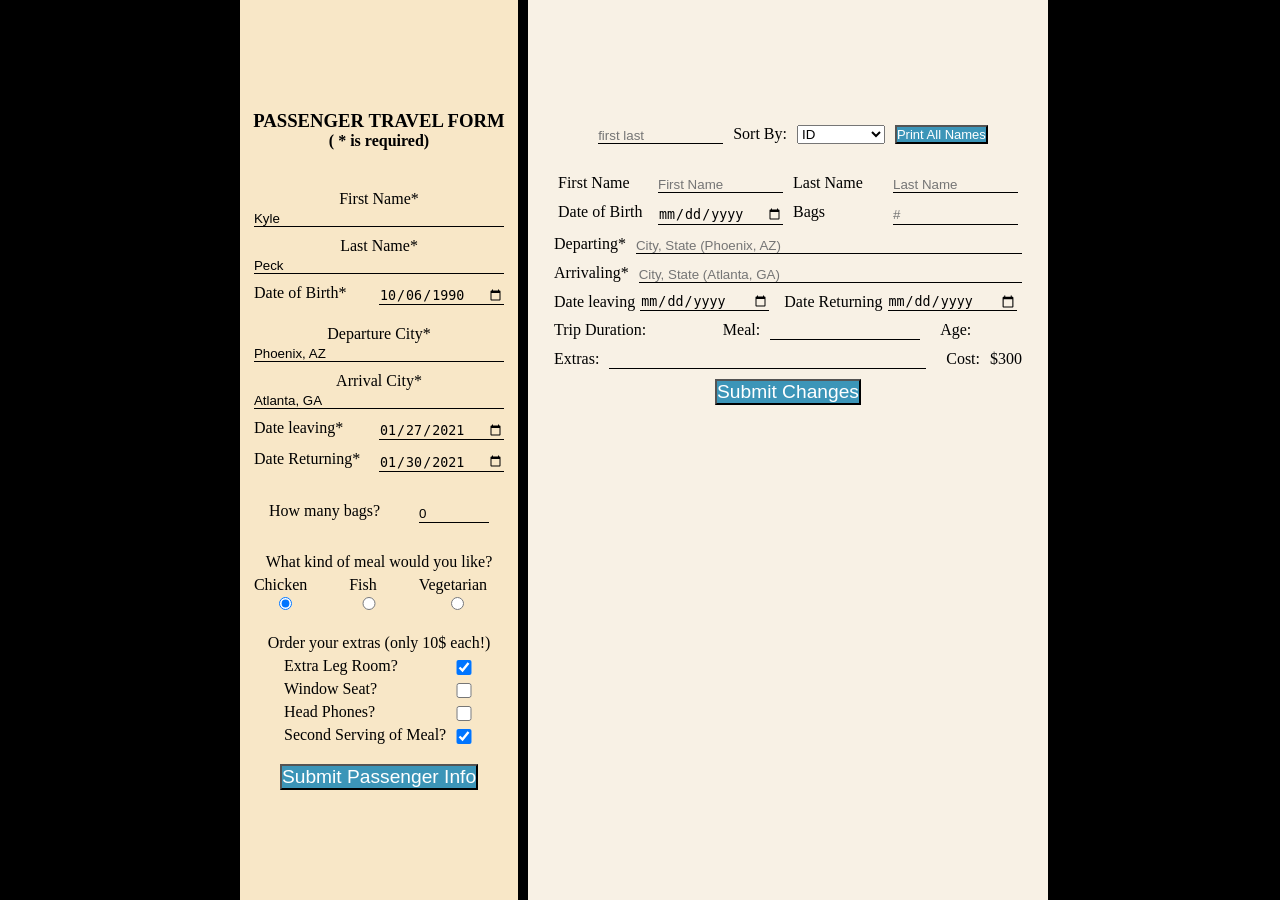
==== commit 1a7c1f9c: "WOOOOOO" ====
--- a/index.html
+++ b/index.html
@@ -81,7 +81,6 @@
  
     <div class="second-col">
         <div class="col space">
-            <button id="print" onclick="search()">Search</button>
             <input id="search" style="margin-left: 10px;" type="text" placeholder="first last">
             <p style="margin-left: 10px;">Sort By:</p>
             <select style="margin-left: 10px;" name="users" id="dropDown">
@@ -89,7 +88,7 @@
                 <option value="firstName">First Name</option>
                 <option value="lastName">Last Name</option>
             </select>
-            <button onclick="print()" id="print">Print All Names</button>
+            <button id="print">Print All Names</button>
         </div>
         <div class="col">
             <label for="firstName">First Name</label>
